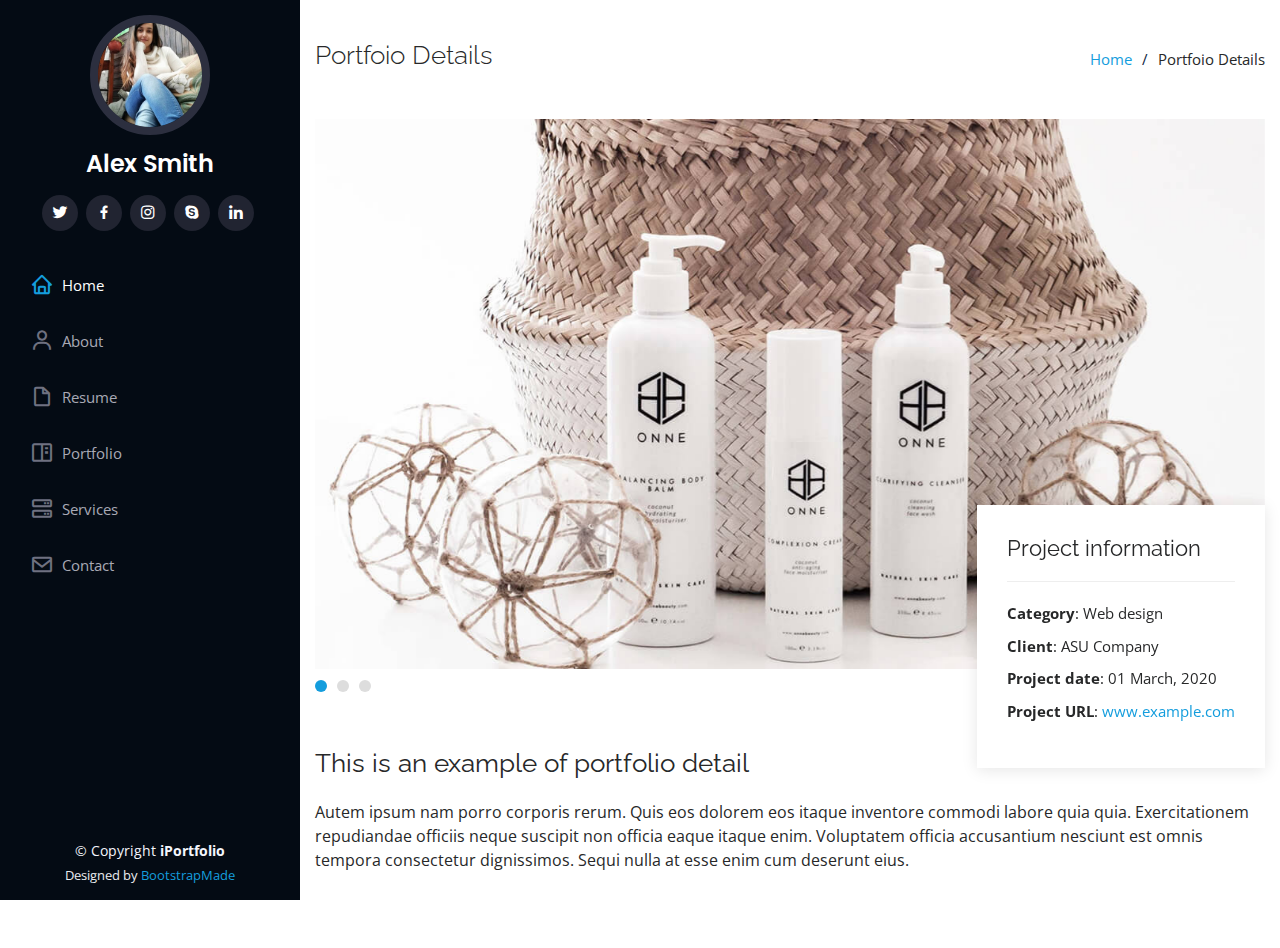
==== portfolio-details.html @ a69d8f28 "Initial commit" ====
<!DOCTYPE html>
<html lang="en">

<head>
  <meta charset="utf-8">
  <meta content="width=device-width, initial-scale=1.0" name="viewport">

  <title>Portfolio Details - iPortfolio Bootstrap Template</title>
  <meta content="" name="descriptison">
  <meta content="" name="keywords">

  <!-- Favicons -->
  <link href="assets/img/favicon.png" rel="icon">
  <link href="assets/img/apple-touch-icon.png" rel="apple-touch-icon">

  <!-- Google Fonts -->
  <link href="https://fonts.googleapis.com/css?family=Open+Sans:300,300i,400,400i,600,600i,700,700i|Raleway:300,300i,400,400i,500,500i,600,600i,700,700i|Poppins:300,300i,400,400i,500,500i,600,600i,700,700i" rel="stylesheet">

  <!-- Vendor CSS Files -->
  <link href="assets/vendor/bootstrap/css/bootstrap.min.css" rel="stylesheet">
  <link href="assets/vendor/icofont/icofont.min.css" rel="stylesheet">
  <link href="assets/vendor/boxicons/css/boxicons.min.css" rel="stylesheet">
  <link href="assets/vendor/venobox/venobox.css" rel="stylesheet">
  <link href="assets/vendor/owl.carousel/assets/owl.carousel.min.css" rel="stylesheet">
  <link href="assets/vendor/aos/aos.css" rel="stylesheet">

  <!-- Template Main CSS File -->
  <link href="assets/css/style.css" rel="stylesheet">

  <!-- =======================================================
  * Template Name: iPortfolio - v1.2.1
  * Template URL: https://bootstrapmade.com/iportfolio-bootstrap-portfolio-websites-template/
  * Author: BootstrapMade.com
  * License: https://bootstrapmade.com/license/
  ======================================================== -->
</head>

<body>

  <!-- ======= Mobile nav toggle button ======= -->
  <button type="button" class="mobile-nav-toggle d-xl-none"><i class="icofont-navigation-menu"></i></button>

  <!-- ======= Header ======= -->
  <header id="header">
    <div class="d-flex flex-column">

      <div class="profile">
        <img src="assets/img/profile-img.jpg" alt="" class="img-fluid rounded-circle">
        <h1 class="text-light"><a href="index.html">Alex Smith</a></h1>
        <div class="social-links mt-3 text-center">
          <a href="#" class="twitter"><i class="bx bxl-twitter"></i></a>
          <a href="#" class="facebook"><i class="bx bxl-facebook"></i></a>
          <a href="#" class="instagram"><i class="bx bxl-instagram"></i></a>
          <a href="#" class="google-plus"><i class="bx bxl-skype"></i></a>
          <a href="#" class="linkedin"><i class="bx bxl-linkedin"></i></a>
        </div>
      </div>

      <nav class="nav-menu">
        <ul>
          <li class="active"><a href="index.html"><i class="bx bx-home"></i> <span>Home</span></a></li>
          <li><a href="#about"><i class="bx bx-user"></i> <span>About</span></a></li>
          <li><a href="#resume"><i class="bx bx-file-blank"></i> <span>Resume</span></a></li>
          <li><a href="#portfolio"><i class="bx bx-book-content"></i> Portfolio</a></li>
          <li><a href="#services"><i class="bx bx-server"></i> Services</a></li>
          <li><a href="#contact"><i class="bx bx-envelope"></i> Contact</a></li>

        </ul>
      </nav><!-- .nav-menu -->
      <button type="button" class="mobile-nav-toggle d-xl-none"><i class="icofont-navigation-menu"></i></button>

    </div>
  </header><!-- End Header -->

  <main id="main">

    <!-- ======= Breadcrumbs ======= -->
    <section id="breadcrumbs" class="breadcrumbs">
      <div class="container">

        <div class="d-flex justify-content-between align-items-center">
          <h2>Portfoio Details</h2>
          <ol>
            <li><a href="index.html">Home</a></li>
            <li>Portfoio Details</li>
          </ol>
        </div>

      </div>
    </section><!-- End Breadcrumbs -->

    <!-- ======= Portfolio Details Section ======= -->
    <section id="portfolio-details" class="portfolio-details">
      <div class="container">

        <div class="portfolio-details-container">

          <div class="owl-carousel portfolio-details-carousel">
            <img src="assets/img/portfolio-details-1.jpg" class="img-fluid" alt="">
            <img src="assets/img/portfolio-details-2.jpg" class="img-fluid" alt="">
            <img src="assets/img/portfolio-details-3.jpg" class="img-fluid" alt="">
          </div>

          <div class="portfolio-info">
            <h3>Project information</h3>
            <ul>
              <li><strong>Category</strong>: Web design</li>
              <li><strong>Client</strong>: ASU Company</li>
              <li><strong>Project date</strong>: 01 March, 2020</li>
              <li><strong>Project URL</strong>: <a href="#">www.example.com</a></li>
            </ul>
          </div>

        </div>

        <div class="portfolio-description">
          <h2>This is an example of portfolio detail</h2>
          <p>
            Autem ipsum nam porro corporis rerum. Quis eos dolorem eos itaque inventore commodi labore quia quia. Exercitationem repudiandae officiis neque suscipit non officia eaque itaque enim. Voluptatem officia accusantium nesciunt est omnis tempora consectetur dignissimos. Sequi nulla at esse enim cum deserunt eius.
          </p>
        </div>

      </div>
    </section><!-- End Portfolio Details Section -->

  </main><!-- End #main -->

  <!-- ======= Footer ======= -->
  <footer id="footer">
    <div class="container">
      <div class="copyright">
        &copy; Copyright <strong><span>iPortfolio</span></strong>
      </div>
      <div class="credits">
        <!-- All the links in the footer should remain intact. -->
        <!-- You can delete the links only if you purchased the pro version. -->
        <!-- Licensing information: https://bootstrapmade.com/license/ -->
        <!-- Purchase the pro version with working PHP/AJAX contact form: https://bootstrapmade.com/iportfolio-bootstrap-portfolio-websites-template/ -->
        Designed by <a href="https://bootstrapmade.com/">BootstrapMade</a>
      </div>
    </div>
  </footer><!-- End  Footer -->

  <a href="#" class="back-to-top"><i class="icofont-simple-up"></i></a>

  <!-- Vendor JS Files -->
  <script src="assets/vendor/jquery/jquery.min.js"></script>
  <script src="assets/vendor/bootstrap/js/bootstrap.bundle.min.js"></script>
  <script src="assets/vendor/jquery.easing/jquery.easing.min.js"></script>
  <script src="assets/vendor/php-email-form/validate.js"></script>
  <script src="assets/vendor/waypoints/jquery.waypoints.min.js"></script>
  <script src="assets/vendor/counterup/counterup.min.js"></script>
  <script src="assets/vendor/isotope-layout/isotope.pkgd.min.js"></script>
  <script src="assets/vendor/venobox/venobox.min.js"></script>
  <script src="assets/vendor/owl.carousel/owl.carousel.min.js"></script>
  <script src="assets/vendor/typed.js/typed.min.js"></script>
  <script src="assets/vendor/aos/aos.js"></script>

  <!-- Template Main JS File -->
  <script src="assets/js/main.js"></script>

</body>

</html>
---- assets/vendor/venobox/venobox.css ----
/* ------ venobox.css --------*/
.vbox-overlay *, .vbox-overlay *:before, .vbox-overlay *:after{
    -webkit-backface-visibility: hidden;
    -webkit-box-sizing:border-box;
    -moz-box-sizing:border-box;
    box-sizing:border-box;
}
.vbox-overlay * { 
    -webkit-backface-visibility: visible;
    backface-visibility: visible;
}
.vbox-overlay{
    display: -webkit-flex;
    display: flex;
    -webkit-flex-direction: column;
    flex-direction: column;
    -webkit-justify-content: center;
    justify-content: center;
    -webkit-align-items: center;
    align-items: center;
    position: fixed;
    left: 0;
    top: 0;
    bottom: 0;
    right: 0;
    z-index: 1040;
    -webkit-transform:translateZ(1000px);
    transform: translateZ(1000px);
    transform-style: preserve-3d;
}

/* ----- navigation ----- */
.vbox-title{
    width: 100%;
    height: 40px;
    float: left;
    text-align: center;
    line-height: 28px;
    font-size: 12px;
    padding: 6px 40px;
    overflow: hidden;
    position: fixed;
    display: none;
    left: 0;
    z-index: 1050;
}
.vbox-close{
    cursor: pointer;
    position: fixed;
    top: -1px;
    right: 0;
    width: 50px;
    height: 40px;
    padding: 6px;
    display: block;
    background-position:10px center;
    overflow: hidden;
    font-size: 24px;
    line-height: 1;
    text-align: center;
    z-index: 1050;
}
.vbox-num{
    cursor: pointer;
    position: fixed;
    left: 0;
    height: 40px;
    display: block;
    overflow: hidden;
    line-height: 28px;
    font-size: 12px;
    padding: 6px 10px;
    display: none;
    z-index: 1050;
}
/* ----- navigation ARROWS ----- */
.vbox-next, .vbox-prev{
    position: fixed;
    top: 50%;
    margin-top: -15px;
    overflow: hidden;
    cursor: pointer;
    display: block;
    width: 45px;
    height: 45px;
    z-index: 1050;
}
.vbox-next span, .vbox-prev span{
    position: relative;
    width: 20px;
    height: 20px;
    border: 2px solid transparent;
    border-top-color: #B6B6B6;
    border-right-color: #B6B6B6;
    text-indent: -100px;
    position: absolute;
    top: 8px;
    display: block;
}
.vbox-prev{
    left: 15px;
}
.vbox-next{
    right: 15px;
}
.vbox-prev span{
    left: 10px;
    -ms-transform: rotate(-135deg);
    -webkit-transform: rotate(-135deg);
    transform: rotate(-135deg);
}
.vbox-next span{
    -ms-transform: rotate(45deg);
    -webkit-transform: rotate(45deg);
    transform: rotate(45deg);
    right: 10px;
}
/* ------- inline window ------ */
.vbox-inline{
    width: 420px;
    height: 315px;
    height: 70vh;
    padding: 10px;
    background: #fff;
    margin: 0 auto;
    overflow: auto;
    text-align: left;
}
/* ------- Video & iFrames window ------ */
.venoframe{
    max-width: 100%;
    width: 100%;
    border: none;
    width: 100%;
    height: 260px;
    height: 70vh;
}
.venoframe.vbvid{
    height: 260px;
}
@media (min-width: 768px) {
    .venoframe, .vbox-inline{
        width: 90%;
        height: 360px;
        height: 70vh;
    }
    .venoframe.vbvid{
        width: 640px;
        height: 360px;
    }
}
@media (min-width: 992px) {
    .venoframe, .vbox-inline{
        max-width: 1200px;
        width: 80%;
        height: 540px;
        height: 70vh;
    }
    .venoframe.vbvid{
        width: 960px;
        height: 540px;
    }
}
/* 
Please do NOT edit this part! 
or at least read this note: http://i.imgur.com/7C0ws9e.gif
*/
.vbox-open{
    overflow: hidden;
}
.vbox-container{
    position: absolute;
    left: 0;
    right: 0;
    top: 0;
    bottom: 0;
    overflow-x: hidden;
    overflow-y: scroll;
    overflow-scrolling: touch;
    -webkit-overflow-scrolling: touch;
    z-index: 20;
    max-height: 100%;

}

.vbox-content{
    text-align: center;
    float: left;
    width: 100%;
    position: relative;
    overflow: hidden;
    padding: 20px 4%;
}
.vbox-container img{
    max-width: 100%;
    height: auto;
}
.vbox-figlio{
    box-shadow: 0 0 12px rgba(0,0,0,0.19), 0 6px 6px rgba(0,0,0,0.23);
    max-width: 100%;
    text-align: initial;
}
img.vbox-figlio{
    -webkit-user-select: none;
-khtml-user-select: none;
-moz-user-select: none;
-o-user-select: none;
user-select: none;
}
.vbox-content.swipe-left{
    margin-left: -200px !important;
}
.vbox-content.swipe-right{
    margin-left: 200px !important;
}
.vbox-animated{
    webkit-transition: margin 300ms ease-out;
    transition: margin 300ms ease-out;
}

/* ---------- preloader ----------
 * SPINKIT 
 * http://tobiasahlin.com/spinkit/
-------------------------------- */
.sk-double-bounce,.sk-rotating-plane{width:40px;height:40px;margin:40px auto}.sk-rotating-plane{background-color:#333;-webkit-animation:sk-rotatePlane 1.2s infinite ease-in-out;animation:sk-rotatePlane 1.2s infinite ease-in-out}@-webkit-keyframes sk-rotatePlane{0%{-webkit-transform:perspective(120px) rotateX(0) rotateY(0);transform:perspective(120px) rotateX(0) rotateY(0)}50%{-webkit-transform:perspective(120px) rotateX(-180.1deg) rotateY(0);transform:perspective(120px) rotateX(-180.1deg) rotateY(0)}100%{-webkit-transform:perspective(120px) rotateX(-180deg) rotateY(-179.9deg);transform:perspective(120px) rotateX(-180deg) rotateY(-179.9deg)}}@keyframes sk-rotatePlane{0%{-webkit-transform:perspective(120px) rotateX(0) rotateY(0);transform:perspective(120px) rotateX(0) rotateY(0)}50%{-webkit-transform:perspective(120px) rotateX(-180.1deg) rotateY(0);transform:perspective(120px) rotateX(-180.1deg) rotateY(0)}100%{-webkit-transform:perspective(120px) rotateX(-180deg) rotateY(-179.9deg);transform:perspective(120px) rotateX(-180deg) rotateY(-179.9deg)}}.sk-double-bounce{position:relative}.sk-double-bounce .sk-child{width:100%;height:100%;border-radius:50%;background-color:#333;opacity:.6;position:absolute;top:0;left:0;-webkit-animation:sk-doubleBounce 2s infinite ease-in-out;animation:sk-doubleBounce 2s infinite ease-in-out}.sk-chasing-dots .sk-child,.sk-spinner-pulse,.sk-three-bounce .sk-child{background-color:#333;border-radius:100%}.sk-double-bounce .sk-double-bounce2{-webkit-animation-delay:-1s;animation-delay:-1s}@-webkit-keyframes sk-doubleBounce{0%,100%{-webkit-transform:scale(0);transform:scale(0)}50%{-webkit-transform:scale(1);transform:scale(1)}}@keyframes sk-doubleBounce{0%,100%{-webkit-transform:scale(0);transform:scale(0)}50%{-webkit-transform:scale(1);transform:scale(1)}}.sk-wave{margin:40px auto;width:50px;height:40px;text-align:center;font-size:10px}.sk-wave .sk-rect{background-color:#333;height:100%;width:6px;display:inline-block;-webkit-animation:sk-waveStretchDelay 1.2s infinite ease-in-out;animation:sk-waveStretchDelay 1.2s infinite ease-in-out}.sk-wave .sk-rect1{-webkit-animation-delay:-1.2s;animation-delay:-1.2s}.sk-wave .sk-rect2{-webkit-animation-delay:-1.1s;animation-delay:-1.1s}.sk-wave .sk-rect3{-webkit-animation-delay:-1s;animation-delay:-1s}.sk-wave .sk-rect4{-webkit-animation-delay:-.9s;animation-delay:-.9s}.sk-wave .sk-rect5{-webkit-animation-delay:-.8s;animation-delay:-.8s}@-webkit-keyframes sk-waveStretchDelay{0%,100%,40%{-webkit-transform:scaleY(.4);transform:scaleY(.4)}20%{-webkit-transform:scaleY(1);transform:scaleY(1)}}@keyframes sk-waveStretchDelay{0%,100%,40%{-webkit-transform:scaleY(.4);transform:scaleY(.4)}20%{-webkit-transform:scaleY(1);transform:scaleY(1)}}.sk-wandering-cubes{margin:40px auto;width:40px;height:40px;position:relative}.sk-wandering-cubes .sk-cube{background-color:#333;width:10px;height:10px;position:absolute;top:0;left:0;-webkit-animation:sk-wanderingCube 1.8s ease-in-out -1.8s infinite both;animation:sk-wanderingCube 1.8s ease-in-out -1.8s infinite both}.sk-chasing-dots,.sk-spinner-pulse{width:40px;height:40px;margin:40px auto}.sk-wandering-cubes .sk-cube2{-webkit-animation-delay:-.9s;animation-delay:-.9s}@-webkit-keyframes sk-wanderingCube{0%{-webkit-transform:rotate(0);transform:rotate(0)}25%{-webkit-transform:translateX(30px) rotate(-90deg) scale(.5);transform:translateX(30px) rotate(-90deg) scale(.5)}50%{-webkit-transform:translateX(30px) translateY(30px) rotate(-179deg);transform:translateX(30px) translateY(30px) rotate(-179deg)}50.1%{-webkit-transform:translateX(30px) translateY(30px) rotate(-180deg);transform:translateX(30px) translateY(30px) rotate(-180deg)}75%{-webkit-transform:translateX(0) translateY(30px) rotate(-270deg) scale(.5);transform:translateX(0) translateY(30px) rotate(-270deg) scale(.5)}100%{-webkit-transform:rotate(-360deg);transform:rotate(-360deg)}}@keyframes sk-wanderingCube{0%{-webkit-transform:rotate(0);transform:rotate(0)}25%{-webkit-transform:translateX(30px) rotate(-90deg) scale(.5);transform:translateX(30px) rotate(-90deg) scale(.5)}50%{-webkit-transform:translateX(30px) translateY(30px) rotate(-179deg);transform:translateX(30px) translateY(30px) rotate(-179deg)}50.1%{-webkit-transform:translateX(30px) translateY(30px) rotate(-180deg);transform:translateX(30px) translateY(30px) rotate(-180deg)}75%{-webkit-transform:translateX(0) translateY(30px) rotate(-270deg) scale(.5);transform:translateX(0) translateY(30px) rotate(-270deg) scale(.5)}100%{-webkit-transform:rotate(-360deg);transform:rotate(-360deg)}}.sk-spinner-pulse{-webkit-animation:sk-pulseScaleOut 1s infinite ease-in-out;animation:sk-pulseScaleOut 1s infinite ease-in-out}@-webkit-keyframes sk-pulseScaleOut{0%{-webkit-transform:scale(0);transform:scale(0)}100%{-webkit-transform:scale(1);transform:scale(1);opacity:0}}@keyframes sk-pulseScaleOut{0%{-webkit-transform:scale(0);transform:scale(0)}100%{-webkit-transform:scale(1);transform:scale(1);opacity:0}}.sk-chasing-dots{position:relative;text-align:center;-webkit-animation:sk-chasingDotsRotate 2s infinite linear;animation:sk-chasingDotsRotate 2s infinite linear}.sk-chasing-dots .sk-child{width:60%;height:60%;display:inline-block;position:absolute;top:0;-webkit-animation:sk-chasingDotsBounce 2s infinite ease-in-out;animation:sk-chasingDotsBounce 2s infinite ease-in-out}.sk-chasing-dots .sk-dot2{top:auto;bottom:0;-webkit-animation-delay:-1s;animation-delay:-1s}@-webkit-keyframes sk-chasingDotsRotate{100%{-webkit-transform:rotate(360deg);transform:rotate(360deg)}}@keyframes sk-chasingDotsRotate{100%{-webkit-transform:rotate(360deg);transform:rotate(360deg)}}@-webkit-keyframes sk-chasingDotsBounce{0%,100%{-webkit-transform:scale(0);transform:scale(0)}50%{-webkit-transform:scale(1);transform:scale(1)}}@keyframes sk-chasingDotsBounce{0%,100%{-webkit-transform:scale(0);transform:scale(0)}50%{-webkit-transform:scale(1);transform:scale(1)}}.sk-three-bounce{margin:40px auto;width:80px;text-align:center}.sk-three-bounce .sk-child{width:20px;height:20px;display:inline-block;-webkit-animation:sk-three-bounce 1.4s ease-in-out 0s infinite both;animation:sk-three-bounce 1.4s ease-in-out 0s infinite both}.sk-circle .sk-child:before,.sk-fading-circle .sk-circle:before{display:block;border-radius:100%;content:'';background-color:#333}.sk-three-bounce .sk-bounce1{-webkit-animation-delay:-.32s;animation-delay:-.32s}.sk-three-bounce .sk-bounce2{-webkit-animation-delay:-.16s;animation-delay:-.16s}@-webkit-keyframes sk-three-bounce{0%,100%,80%{-webkit-transform:scale(0);transform:scale(0)}40%{-webkit-transform:scale(1);transform:scale(1)}}@keyframes sk-three-bounce{0%,100%,80%{-webkit-transform:scale(0);transform:scale(0)}40%{-webkit-transform:scale(1);transform:scale(1)}}.sk-circle{margin:40px auto;width:40px;height:40px;position:relative}.sk-circle .sk-child{width:100%;height:100%;position:absolute;left:0;top:0}.sk-circle .sk-child:before{margin:0 auto;width:15%;height:15%;-webkit-animation:sk-circleBounceDelay 1.2s infinite ease-in-out both;animation:sk-circleBounceDelay 1.2s infinite ease-in-out both}.sk-circle .sk-circle2{-webkit-transform:rotate(30deg);-ms-transform:rotate(30deg);transform:rotate(30deg)}.sk-circle .sk-circle3{-webkit-transform:rotate(60deg);-ms-transform:rotate(60deg);transform:rotate(60deg)}.sk-circle .sk-circle4{-webkit-transform:rotate(90deg);-ms-transform:rotate(90deg);transform:rotate(90deg)}.sk-circle .sk-circle5{-webkit-transform:rotate(120deg);-ms-transform:rotate(120deg);transform:rotate(120deg)}.sk-circle .sk-circle6{-webkit-transform:rotate(150deg);-ms-transform:rotate(150deg);transform:rotate(150deg)}.sk-circle .sk-circle7{-webkit-transform:rotate(180deg);-ms-transform:rotate(180deg);transform:rotate(180deg)}.sk-circle .sk-circle8{-webkit-transform:rotate(210deg);-ms-transform:rotate(210deg);transform:rotate(210deg)}.sk-circle .sk-circle9{-webkit-transform:rotate(240deg);-ms-transform:rotate(240deg);transform:rotate(240deg)}.sk-circle .sk-circle10{-webkit-transform:rotate(270deg);-ms-transform:rotate(270deg);transform:rotate(270deg)}.sk-circle .sk-circle11{-webkit-transform:rotate(300deg);-ms-transform:rotate(300deg);transform:rotate(300deg)}.sk-circle .sk-circle12{-webkit-transform:rotate(330deg);-ms-transform:rotate(330deg);transform:rotate(330deg)}.sk-circle .sk-circle2:before{-webkit-animation-delay:-1.1s;animation-delay:-1.1s}.sk-circle .sk-circle3:before{-webkit-animation-delay:-1s;animation-delay:-1s}.sk-circle .sk-circle4:before{-webkit-animation-delay:-.9s;animation-delay:-.9s}.sk-circle .sk-circle5:before{-webkit-animation-delay:-.8s;animation-delay:-.8s}.sk-circle .sk-circle6:before{-webkit-animation-delay:-.7s;animation-delay:-.7s}.sk-circle .sk-circle7:before{-webkit-animation-delay:-.6s;animation-delay:-.6s}.sk-circle .sk-circle8:before{-webkit-animation-delay:-.5s;animation-delay:-.5s}.sk-circle .sk-circle9:before{-webkit-animation-delay:-.4s;animation-delay:-.4s}.sk-circle .sk-circle10:before{-webkit-animation-delay:-.3s;animation-delay:-.3s}.sk-circle .sk-circle11:before{-webkit-animation-delay:-.2s;animation-delay:-.2s}.sk-circle .sk-circle12:before{-webkit-animation-delay:-.1s;animation-delay:-.1s}@-webkit-keyframes sk-circleBounceDelay{0%,100%,80%{-webkit-transform:scale(0);transform:scale(0)}40%{-webkit-transform:scale(1);transform:scale(1)}}@keyframes sk-circleBounceDelay{0%,100%,80%{-webkit-transform:scale(0);transform:scale(0)}40%{-webkit-transform:scale(1);transform:scale(1)}}.sk-cube-grid{width:40px;height:40px;margin:40px auto}.sk-cube-grid .sk-cube{width:33.33%;height:33.33%;background-color:#333;float:left;-webkit-animation:sk-cubeGridScaleDelay 1.3s infinite ease-in-out;animation:sk-cubeGridScaleDelay 1.3s infinite ease-in-out}.sk-cube-grid .sk-cube1{-webkit-animation-delay:.2s;animation-delay:.2s}.sk-cube-grid .sk-cube2{-webkit-animation-delay:.3s;animation-delay:.3s}.sk-cube-grid .sk-cube3{-webkit-animation-delay:.4s;animation-delay:.4s}.sk-cube-grid .sk-cube4{-webkit-animation-delay:.1s;animation-delay:.1s}.sk-cube-grid .sk-cube5{-webkit-animation-delay:.2s;animation-delay:.2s}.sk-cube-grid .sk-cube6{-webkit-animation-delay:.3s;animation-delay:.3s}.sk-cube-grid .sk-cube7{-webkit-animation-delay:0ms;animation-delay:0ms}.sk-cube-grid .sk-cube8{-webkit-animation-delay:.1s;animation-delay:.1s}.sk-cube-grid .sk-cube9{-webkit-animation-delay:.2s;animation-delay:.2s}@-webkit-keyframes sk-cubeGridScaleDelay{0%,100%,70%{-webkit-transform:scale3D(1,1,1);transform:scale3D(1,1,1)}35%{-webkit-transform:scale3D(0,0,1);transform:scale3D(0,0,1)}}@keyframes sk-cubeGridScaleDelay{0%,100%,70%{-webkit-transform:scale3D(1,1,1);transform:scale3D(1,1,1)}35%{-webkit-transform:scale3D(0,0,1);transform:scale3D(0,0,1)}}.sk-fading-circle{margin:40px auto;width:40px;height:40px;position:relative}.sk-fading-circle .sk-circle{width:100%;height:100%;position:absolute;left:0;top:0}.sk-fading-circle .sk-circle:before{margin:0 auto;width:15%;height:15%;-webkit-animation:sk-circleFadeDelay 1.2s infinite ease-in-out both;animation:sk-circleFadeDelay 1.2s infinite ease-in-out both}.sk-fading-circle .sk-circle2{-webkit-transform:rotate(30deg);-ms-transform:rotate(30deg);transform:rotate(30deg)}.sk-fading-circle .sk-circle3{-webkit-transform:rotate(60deg);-ms-transform:rotate(60deg);transform:rotate(60deg)}.sk-fading-circle .sk-circle4{-webkit-transform:rotate(90deg);-ms-transform:rotate(90deg);transform:rotate(90deg)}.sk-fading-circle .sk-circle5{-webkit-transform:rotate(120deg);-ms-transform:rotate(120deg);transform:rotate(120deg)}.sk-fading-circle .sk-circle6{-webkit-transform:rotate(150deg);-ms-transform:rotate(150deg);transform:rotate(150deg)}.sk-fading-circle .sk-circle7{-webkit-transform:rotate(180deg);-ms-transform:rotate(180deg);transform:rotate(180deg)}.sk-fading-circle .sk-circle8{-webkit-transform:rotate(210deg);-ms-transform:rotate(210deg);transform:rotate(210deg)}.sk-fading-circle .sk-circle9{-webkit-transform:rotate(240deg);-ms-transform:rotate(240deg);transform:rotate(240deg)}.sk-fading-circle .sk-circle10{-webkit-transform:rotate(270deg);-ms-transform:rotate(270deg);transform:rotate(270deg)}.sk-fading-circle .sk-circle11{-webkit-transform:rotate(300deg);-ms-transform:rotate(300deg);transform:rotate(300deg)}.sk-fading-circle .sk-circle12{-webkit-transform:rotate(330deg);-ms-transform:rotate(330deg);transform:rotate(330deg)}.sk-fading-circle .sk-circle2:before{-webkit-animation-delay:-1.1s;animation-delay:-1.1s}.sk-fading-circle .sk-circle3:before{-webkit-animation-delay:-1s;animation-delay:-1s}.sk-fading-circle .sk-circle4:before{-webkit-animation-delay:-.9s;animation-delay:-.9s}.sk-fading-circle .sk-circle5:before{-webkit-animation-delay:-.8s;animation-delay:-.8s}.sk-fading-circle .sk-circle6:before{-webkit-animation-delay:-.7s;animation-delay:-.7s}.sk-fading-circle .sk-circle7:before{-webkit-animation-delay:-.6s;animation-delay:-.6s}.sk-fading-circle .sk-circle8:before{-webkit-animation-delay:-.5s;animation-delay:-.5s}.sk-fading-circle .sk-circle9:before{-webkit-animation-delay:-.4s;animation-delay:-.4s}.sk-fading-circle .sk-circle10:before{-webkit-animation-delay:-.3s;animation-delay:-.3s}.sk-fading-circle .sk-circle11:before{-webkit-animation-delay:-.2s;animation-delay:-.2s}.sk-fading-circle .sk-circle12:before{-webkit-animation-delay:-.1s;animation-delay:-.1s}@-webkit-keyframes sk-circleFadeDelay{0%,100%,39%{opacity:0}40%{opacity:1}}@keyframes sk-circleFadeDelay{0%,100%,39%{opacity:0}40%{opacity:1}}.sk-folding-cube{margin:40px auto;width:40px;height:40px;position:relative;-webkit-transform:rotateZ(45deg);transform:rotateZ(45deg)}.sk-folding-cube .sk-cube{float:left;width:50%;height:50%;position:relative;-webkit-transform:scale(1.1);-ms-transform:scale(1.1);transform:scale(1.1)}.sk-folding-cube .sk-cube:before{content:'';position:absolute;top:0;left:0;width:100%;height:100%;background-color:#333;-webkit-animation:sk-foldCubeAngle 2.4s infinite linear both;animation:sk-foldCubeAngle 2.4s infinite linear both;-webkit-transform-origin:100% 100%;-ms-transform-origin:100% 100%;transform-origin:100% 100%}.sk-folding-cube .sk-cube2{-webkit-transform:scale(1.1) rotateZ(90deg);transform:scale(1.1) rotateZ(90deg)}.sk-folding-cube .sk-cube3{-webkit-transform:scale(1.1) rotateZ(180deg);transform:scale(1.1) rotateZ(180deg)}.sk-folding-cube .sk-cube4{-webkit-transform:scale(1.1) rotateZ(270deg);transform:scale(1.1) rotateZ(270deg)}.sk-folding-cube .sk-cube2:before{-webkit-animation-delay:.3s;animation-delay:.3s}.sk-folding-cube .sk-cube3:before{-webkit-animation-delay:.6s;animation-delay:.6s}.sk-folding-cube .sk-cube4:before{-webkit-animation-delay:.9s;animation-delay:.9s}@-webkit-keyframes sk-foldCubeAngle{0%,10%{-webkit-transform:perspective(140px) rotateX(-180deg);transform:perspective(140px) rotateX(-180deg);opacity:0}25%,75%{-webkit-transform:perspective(140px) rotateX(0);transform:perspective(140px) rotateX(0);opacity:1}100%,90%{-webkit-transform:perspective(140px) rotateY(180deg);transform:perspective(140px) rotateY(180deg);opacity:0}}@keyframes sk-foldCubeAngle{0%,10%{-webkit-transform:perspective(140px) rotateX(-180deg);transform:perspective(140px) rotateX(-180deg);opacity:0}25%,75%{-webkit-transform:perspective(140px) rotateX(0);transform:perspective(140px) rotateX(0);opacity:1}100%,90%{-webkit-transform:perspective(140px) rotateY(180deg);transform:perspective(140px) rotateY(180deg);opacity:0}}
---- assets/css/style.css ----
/**
* Template Name: iPortfolio - v1.2.1
* Template URL: https://bootstrapmade.com/iportfolio-bootstrap-portfolio-websites-template/
* Author: BootstrapMade.com
* License: https://bootstrapmade.com/license/
*/

/*--------------------------------------------------------------
# General
--------------------------------------------------------------*/
body {
  font-family: "Open Sans", sans-serif;
  color: #272829;
}

a {
  color: #149ddd;
}

a:hover {
  color: #37b3ed;
  text-decoration: none;
}

h1, h2, h3, h4, h5, h6 {
  font-family: "Raleway", sans-serif;
}

/*--------------------------------------------------------------
# Back to top button
--------------------------------------------------------------*/
.back-to-top {
  position: fixed;
  display: none;
  width: 40px;
  height: 40px;
  border-radius: 50px;
  right: 15px;
  bottom: 15px;
  background: #149ddd;
  color: #fff;
  transition: display 0.5s ease-in-out;
  z-index: 99999;
}

.back-to-top i {
  font-size: 24px;
  position: absolute;
  top: 7px;
  left: 8px;
}

.back-to-top:hover {
  color: #fff;
  background: #2eafec;
  transition: background 0.2s ease-in-out;
}

/*--------------------------------------------------------------
# Header
--------------------------------------------------------------*/
#header {
  position: fixed;
  top: 0;
  left: 0;
  bottom: 0;
  width: 300px;
  transition: all ease-in-out 0.5s;
  z-index: 9997;
  transition: all 0.5s;
  padding: 0 15px;
  background: #040b14;
  overflow-y: auto;
}

#header .profile img {
  margin: 15px auto;
  display: block;
  width: 120px;
  border: 8px solid #2c2f3f;
}

#header .profile h1 {
  font-size: 24px;
  margin: 0;
  padding: 0;
  font-weight: 600;
  -moz-text-align-last: center;
  text-align-last: center;
  font-family: "Poppins", sans-serif;
}

#header .profile h1 a, #header .profile h1 a:hover {
  color: #fff;
  text-decoration: none;
}

#header .profile .social-links a {
  font-size: 18px;
  display: inline-block;
  background: #212431;
  color: #fff;
  line-height: 1;
  padding: 8px 0;
  margin-right: 4px;
  border-radius: 50%;
  text-align: center;
  width: 36px;
  height: 36px;
  transition: 0.3s;
}

#header .profile .social-links a:hover {
  background: #149ddd;
  color: #fff;
  text-decoration: none;
}

#main {
  margin-left: 300px;
}

@media (max-width: 1199px) {
  #header {
    left: -300px;
  }
  #main {
    margin-left: 0;
  }
}

/*--------------------------------------------------------------
# Navigation Menu
--------------------------------------------------------------*/
/* Desktop Navigation */
.nav-menu {
  padding-top: 30px;
}

.nav-menu * {
  margin: 0;
  padding: 0;
  list-style: none;
}

.nav-menu > ul > li {
  position: relative;
  white-space: nowrap;
}

.nav-menu a {
  display: flex;
  align-items: center;
  color: #a8a9b4;
  padding: 12px 15px;
  margin-bottom: 8px;
  transition: 0.3s;
  font-size: 15px;
}

.nav-menu a i {
  font-size: 24px;
  padding-right: 8px;
  color: #6f7180;
}

.nav-menu a:hover, .nav-menu .active > a, .nav-menu li:hover > a {
  text-decoration: none;
  color: #fff;
}

.nav-menu a:hover i, .nav-menu .active > a i, .nav-menu li:hover > a i {
  color: #149ddd;
}

/* Mobile Navigation */
.mobile-nav-toggle {
  position: fixed;
  right: 15px;
  top: 15px;
  z-index: 9998;
  border: 0;
  background: none;
  font-size: 24px;
  transition: all 0.4s;
  outline: none !important;
  line-height: 1;
  cursor: pointer;
  text-align: right;
}

.mobile-nav-toggle i {
  color: #149ddd;
}

.mobile-nav-active {
  overflow: hidden;
}

.mobile-nav-active #header {
  left: 0;
}

.mobile-nav-active .mobile-nav-toggle i {
  color: #fff;
}

/*--------------------------------------------------------------
# Hero Section
--------------------------------------------------------------*/
#hero {
  width: 100%;
  height: 100vh;
  background: url("../img/hero-bg.jpg") top center;
  background-size: cover;
}

#hero:before {
  content: "";
  background: rgba(5, 13, 24, 0.3);
  position: absolute;
  bottom: 0;
  top: 0;
  left: 0;
  right: 0;
  z-index: 1;
}

#hero .hero-container {
  position: relative;
  z-index: 2;
  min-width: 300px;
}

#hero h1 {
  margin: 0 0 10px 0;
  font-size: 64px;
  font-weight: 700;
  line-height: 56px;
  color: #fff;
}

#hero p {
  color: #fff;
  margin-bottom: 50px;
  font-size: 26px;
  font-family: "Poppins", sans-serif;
}

#hero p span {
  color: #fff;
  padding-bottom: 4px;
  letter-spacing: 1px;
  border-bottom: 3px solid #149ddd;
}

@media (min-width: 1024px) {
  #hero {
    background-attachment: fixed;
  }
}

@media (max-width: 768px) {
  #hero h1 {
    font-size: 28px;
    line-height: 36px;
  }
  #hero h2 {
    font-size: 18px;
    line-height: 24px;
    margin-bottom: 30px;
  }
}

/*--------------------------------------------------------------
# Sections General
--------------------------------------------------------------*/
section {
  padding: 60px 0;
  overflow: hidden;
}

.section-bg {
  background: #f5f8fd;
}

.section-title {
  padding-bottom: 30px;
}

.section-title h2 {
  font-size: 32px;
  font-weight: bold;
  margin-bottom: 20px;
  padding-bottom: 20px;
  position: relative;
  color: #173b6c;
}

.section-title h2::after {
  content: '';
  position: absolute;
  display: block;
  width: 50px;
  height: 3px;
  background: #149ddd;
  bottom: 0;
  left: 0;
}

.section-title p {
  margin-bottom: 0;
}

/*--------------------------------------------------------------
# About
--------------------------------------------------------------*/
.about .content h3 {
  font-weight: 700;
  font-size: 26px;
  color: #173b6c;
}

.about .content ul {
  list-style: none;
  padding: 0;
}

.about .content ul li {
  padding-bottom: 10px;
}

.about .content ul i {
  font-size: 20px;
  padding-right: 2px;
  color: #149ddd;
}

.about .content p:last-child {
  margin-bottom: 0;
}

/*--------------------------------------------------------------
# Facts
--------------------------------------------------------------*/
.facts {
  padding-bottom: 30px;
}

.facts .count-box {
  padding: 30px;
  width: 100%;
}

.facts .count-box i {
  display: block;
  font-size: 44px;
  color: #149ddd;
  float: left;
}

.facts .count-box span {
  font-size: 48px;
  line-height: 40px;
  display: block;
  font-weight: 700;
  color: #050d18;
  margin-left: 60px;
}

.facts .count-box p {
  padding: 15px 0 0 0;
  margin: 0 0 0 60px;
  font-family: "Raleway", sans-serif;
  font-size: 14px;
  color: #122f57;
}

.facts .count-box a {
  font-weight: 600;
  display: block;
  margin-top: 20px;
  color: #122f57;
  font-size: 15px;
  font-family: "Poppins", sans-serif;
  transition: ease-in-out 0.3s;
}

.facts .count-box a:hover {
  color: #1f5297;
}

/*--------------------------------------------------------------
# Akills
--------------------------------------------------------------*/
.skills .progress {
  height: 50px;
  display: block;
  background: none;
}

.skills .progress .skill {
  padding: 0;
  margin: 0 0 6px 0;
  text-transform: uppercase;
  display: block;
  font-weight: 600;
  font-family: "Poppins", sans-serif;
  color: #050d18;
}

.skills .progress .skill .val {
  float: right;
  font-style: normal;
}

.skills .progress-bar-wrap {
  background: #dce8f8;
}

.skills .progress-bar {
  width: 1px;
  height: 10px;
  transition: .9s;
  background-color: #149ddd;
}

/*--------------------------------------------------------------
# Resume
--------------------------------------------------------------*/
.resume .resume-title {
  font-size: 26px;
  font-weight: 700;
  margin-top: 20px;
  margin-bottom: 20px;
  color: #050d18;
}

.resume .resume-item {
  padding: 0 0 20px 20px;
  margin-top: -2px;
  border-left: 2px solid #1f5297;
  position: relative;
}

.resume .resume-item h4 {
  line-height: 18px;
  font-size: 18px;
  font-weight: 600;
  text-transform: uppercase;
  font-family: "Poppins", sans-serif;
  color: #050d18;
  margin-bottom: 10px;
}

.resume .resume-item h5 {
  font-size: 16px;
  background: #e4edf9;
  padding: 5px 15px;
  display: inline-block;
  font-weight: 600;
  margin-bottom: 10px;
}

.resume .resume-item ul {
  padding-left: 20px;
}

.resume .resume-item ul li {
  padding-bottom: 10px;
}

.resume .resume-item:last-child {
  padding-bottom: 0;
}

.resume .resume-item::before {
  content: "";
  position: absolute;
  width: 16px;
  height: 16px;
  border-radius: 50px;
  left: -9px;
  top: 0;
  background: #fff;
  border: 2px solid #1f5297;
}

/*--------------------------------------------------------------
# Portfolio
--------------------------------------------------------------*/
.portfolio .portfolio-item {
  margin-bottom: 30px;
}

.portfolio #portfolio-flters {
  padding: 0;
  margin: 0 auto 35px auto;
  list-style: none;
  text-align: center;
  background: #fff;
  border-radius: 50px;
  padding: 2px 15px;
}

.portfolio #portfolio-flters li {
  cursor: pointer;
  display: inline-block;
  padding: 10px 15px 8px 15px;
  font-size: 14px;
  font-weight: 600;
  line-height: 1;
  text-transform: uppercase;
  color: #272829;
  margin-bottom: 5px;
  transition: all 0.3s ease-in-out;
}

.portfolio #portfolio-flters li:hover, .portfolio #portfolio-flters li.filter-active {
  color: #149ddd;
}

.portfolio #portfolio-flters li:last-child {
  margin-right: 0;
}

.portfolio .portfolio-wrap {
  transition: 0.3s;
  position: relative;
  overflow: hidden;
  z-index: 1;
}

.portfolio .portfolio-wrap::before {
  content: "";
  background: rgba(255, 255, 255, 0.5);
  position: absolute;
  left: 0;
  right: 0;
  top: 0;
  bottom: 0;
  transition: all ease-in-out 0.3s;
  z-index: 2;
  opacity: 0;
}

.portfolio .portfolio-wrap .portfolio-links {
  opacity: 1;
  left: 0;
  right: 0;
  bottom: -60px;
  z-index: 3;
  position: absolute;
  transition: all ease-in-out 0.3s;
  display: flex;
  justify-content: center;
}

.portfolio .portfolio-wrap .portfolio-links a {
  color: #fff;
  font-size: 28px;
  text-align: center;
  background: rgba(20, 157, 221, 0.75);
  transition: 0.3s;
  width: 50%;
}

.portfolio .portfolio-wrap .portfolio-links a:hover {
  background: rgba(20, 157, 221, 0.95);
}

.portfolio .portfolio-wrap .portfolio-links a + a {
  border-left: 1px solid #37b3ed;
}

.portfolio .portfolio-wrap:hover::before {
  top: 0;
  left: 0;
  right: 0;
  bottom: 0;
  opacity: 1;
}

.portfolio .portfolio-wrap:hover .portfolio-links {
  opacity: 1;
  bottom: 0;
}

/*--------------------------------------------------------------
# Services
--------------------------------------------------------------*/
.services .icon-box {
  margin-bottom: 20px;
}

.services .icon {
  float: left;
  display: flex;
  align-items: center;
  justify-content: center;
  width: 54px;
  height: 54px;
  background: #149ddd;
  border-radius: 50%;
  transition: 0.5s;
  border: 1px solid #149ddd;
}

.services .icon i {
  color: #fff;
  font-size: 24px;
}

.services .icon-box:hover .icon {
  background: #fff;
}

.services .icon-box:hover .icon i {
  color: #149ddd;
}

.services .title {
  margin-left: 80px;
  font-weight: 700;
  margin-bottom: 15px;
  font-size: 18px;
}

.services .title a {
  color: #343a40;
}

.services .title a:hover {
  color: #149ddd;
}

.services .description {
  margin-left: 80px;
  line-height: 24px;
  font-size: 14px;
}

/*--------------------------------------------------------------
# Testimonials
--------------------------------------------------------------*/
.testimonials .testimonial-item {
  box-sizing: content-box;
  text-align: center;
  min-height: 320px;
}

.testimonials .testimonial-item .testimonial-img {
  width: 90px;
  border-radius: 50%;
  margin: 0 auto;
}

.testimonials .testimonial-item h3 {
  font-size: 18px;
  font-weight: bold;
  margin: 10px 0 5px 0;
  color: #111;
}

.testimonials .testimonial-item h4 {
  font-size: 14px;
  color: #999;
  margin: 0;
}

.testimonials .testimonial-item .quote-icon-left, .testimonials .testimonial-item .quote-icon-right {
  color: #c3e8fa;
  font-size: 26px;
}

.testimonials .testimonial-item .quote-icon-left {
  display: inline-block;
  left: -5px;
  position: relative;
}

.testimonials .testimonial-item .quote-icon-right {
  display: inline-block;
  right: -5px;
  position: relative;
  top: 10px;
}

.testimonials .testimonial-item p {
  font-style: italic;
  margin: 0 15px 15px 15px;
  padding: 20px;
  background: #fff;
  position: relative;
  margin-bottom: 35px;
  border-radius: 6px;
  box-shadow: 0px 2px 15px rgba(0, 0, 0, 0.1);
}

.testimonials .testimonial-item p::after {
  content: "";
  width: 0;
  height: 0;
  border-top: 20px solid #fff;
  border-right: 20px solid transparent;
  border-left: 20px solid transparent;
  position: absolute;
  bottom: -20px;
  left: calc(50% - 20px);
}

.testimonials .owl-nav, .testimonials .owl-dots {
  margin-top: 5px;
  text-align: center;
}

.testimonials .owl-dot {
  display: inline-block;
  margin: 0 5px;
  width: 12px;
  height: 12px;
  border-radius: 50%;
  background-color: #ddd !important;
}

.testimonials .owl-dot.active {
  background-color: #149ddd !important;
}

@media (max-width: 767px) {
  .testimonials {
    margin: 30px 10px;
  }
}

/*--------------------------------------------------------------
# Contact
--------------------------------------------------------------*/
.contact {
  padding-bottom: 130px;
}

.contact .info {
  padding: 30px;
  background: #fff;
  width: 100%;
  box-shadow: 0 0 24px 0 rgba(0, 0, 0, 0.12);
}

.contact .info i {
  font-size: 20px;
  color: #149ddd;
  float: left;
  width: 44px;
  height: 44px;
  background: #dff3fc;
  display: flex;
  justify-content: center;
  align-items: center;
  border-radius: 50px;
  transition: all 0.3s ease-in-out;
}

.contact .info h4 {
  padding: 0 0 0 60px;
  font-size: 22px;
  font-weight: 600;
  margin-bottom: 5px;
  color: #050d18;
}

.contact .info p {
  padding: 0 0 10px 60px;
  margin-bottom: 20px;
  font-size: 14px;
  color: #173b6c;
}

.contact .info .email p {
  padding-top: 5px;
}

.contact .info .social-links {
  padding-left: 60px;
}

.contact .info .social-links a {
  font-size: 18px;
  display: inline-block;
  background: #333;
  color: #fff;
  line-height: 1;
  padding: 8px 0;
  border-radius: 50%;
  text-align: center;
  width: 36px;
  height: 36px;
  transition: 0.3s;
  margin-right: 10px;
}

.contact .info .social-links a:hover {
  background: #149ddd;
  color: #fff;
}

.contact .info .email:hover i, .contact .info .address:hover i, .contact .info .phone:hover i {
  background: #149ddd;
  color: #fff;
}

.contact .php-email-form {
  width: 100%;
  padding: 30px;
  background: #fff;
  box-shadow: 0 0 24px 0 rgba(0, 0, 0, 0.12);
}

.contact .php-email-form .form-group {
  padding-bottom: 8px;
}

.contact .php-email-form .validate {
  display: none;
  color: red;
  margin: 0 0 15px 0;
  font-weight: 400;
  font-size: 13px;
}

.contact .php-email-form .error-message {
  display: none;
  color: #fff;
  background: #ed3c0d;
  text-align: center;
  padding: 15px;
  font-weight: 600;
}

.contact .php-email-form .sent-message {
  display: none;
  color: #fff;
  background: #18d26e;
  text-align: center;
  padding: 15px;
  font-weight: 600;
}

.contact .php-email-form .loading {
  display: none;
  background: #fff;
  text-align: center;
  padding: 15px;
}

.contact .php-email-form .loading:before {
  content: "";
  display: inline-block;
  border-radius: 50%;
  width: 24px;
  height: 24px;
  margin: 0 10px -6px 0;
  border: 3px solid #18d26e;
  border-top-color: #eee;
  -webkit-animation: animate-loading 1s linear infinite;
  animation: animate-loading 1s linear infinite;
}

.contact .php-email-form input, .contact .php-email-form textarea {
  border-radius: 0;
  box-shadow: none;
  font-size: 14px;
}

.contact .php-email-form input {
  height: 44px;
}

.contact .php-email-form textarea {
  padding: 10px 12px;
}

.contact .php-email-form button[type="submit"] {
  background: #149ddd;
  border: 0;
  padding: 10px 24px;
  color: #fff;
  transition: 0.4s;
  border-radius: 4px;
}

.contact .php-email-form button[type="submit"]:hover {
  background: #37b3ed;
}

@-webkit-keyframes animate-loading {
  0% {
    transform: rotate(0deg);
  }
  100% {
    transform: rotate(360deg);
  }
}

@keyframes animate-loading {
  0% {
    transform: rotate(0deg);
  }
  100% {
    transform: rotate(360deg);
  }
}

/*--------------------------------------------------------------
# Breadcrumbs
--------------------------------------------------------------*/
.breadcrumbs {
  padding: 40px 0;
}

.breadcrumbs h2 {
  font-size: 26px;
  font-weight: 300;
}

.breadcrumbs ol {
  display: flex;
  flex-wrap: wrap;
  list-style: none;
  padding: 0;
  margin: 0;
  font-size: 15px;
}

.breadcrumbs ol li + li {
  padding-left: 10px;
}

.breadcrumbs ol li + li::before {
  display: inline-block;
  padding-right: 10px;
  color: #0e2442;
  content: "/";
}

@media (max-width: 768px) {
  .breadcrumbs .d-flex {
    display: block !important;
  }
  .breadcrumbs ol {
    display: block;
  }
  .breadcrumbs ol li {
    display: inline-block;
  }
}

/*--------------------------------------------------------------
# Portfolio Details
--------------------------------------------------------------*/
.portfolio-details {
  padding-top: 0;
}

.portfolio-details .portfolio-details-container {
  position: relative;
}

.portfolio-details .portfolio-details-carousel {
  position: relative;
  z-index: 1;
}

.portfolio-details .portfolio-details-carousel .owl-nav, .portfolio-details .portfolio-details-carousel .owl-dots {
  margin-top: 5px;
  text-align: left;
}

.portfolio-details .portfolio-details-carousel .owl-dot {
  display: inline-block;
  margin: 0 10px 0 0;
  width: 12px;
  height: 12px;
  border-radius: 50%;
  background-color: #ddd !important;
}

.portfolio-details .portfolio-details-carousel .owl-dot.active {
  background-color: #149ddd !important;
}

.portfolio-details .portfolio-info {
  padding: 30px;
  position: absolute;
  right: 0;
  bottom: -70px;
  background: #fff;
  box-shadow: 0px 2px 15px rgba(0, 0, 0, 0.1);
  z-index: 2;
}

.portfolio-details .portfolio-info h3 {
  font-size: 22px;
  font-weight: 400;
  margin-bottom: 20px;
  padding-bottom: 20px;
  border-bottom: 1px solid #eee;
}

.portfolio-details .portfolio-info ul {
  list-style: none;
  padding: 0;
  font-size: 15px;
}

.portfolio-details .portfolio-info ul li + li {
  margin-top: 10px;
}

.portfolio-details .portfolio-description {
  padding-top: 50px;
}

.portfolio-details .portfolio-description h2 {
  width: 50%;
  font-size: 26px;
  font-weight: 400;
  margin-bottom: 20px;
}

.portfolio-details .portfolio-description p {
  padding: 0;
}

@media (max-width: 768px) {
  .portfolio-details .portfolio-description h2 {
    width: 100%;
  }
  .portfolio-details .portfolio-info {
    position: static;
    margin-top: 30px;
  }
}

/*--------------------------------------------------------------
# Footer
--------------------------------------------------------------*/
#footer {
  padding: 15px;
  color: #f4f6fd;
  font-size: 14px;
  position: fixed;
  left: 0;
  bottom: 0;
  width: 300px;
  z-index: 9999;
  background: #040b14;
}

#footer .copyright {
  text-align: center;
}

#footer .credits {
  padding-top: 5px;
  text-align: center;
  font-size: 13px;
  color: #eaebf0;
}

@media (max-width: 1199px) {
  #footer {
    position: static;
    width: auto;
    padding-right: 20px 15px;
  }
}
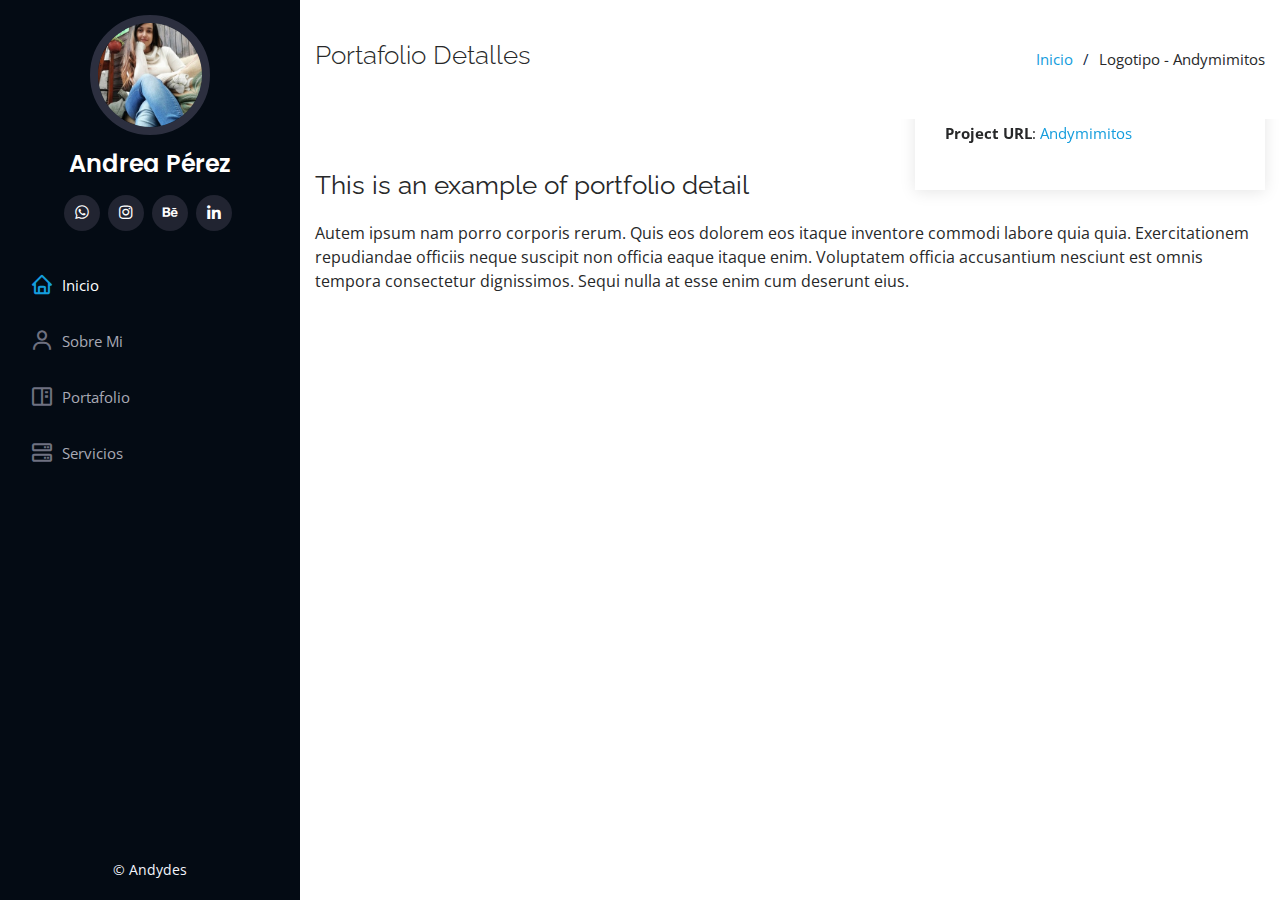
==== commit d3dae475: "Cambios portafolio" ====
--- a/portfolio-details.html
+++ b/portfolio-details.html
@@ -5,12 +5,12 @@
   <meta charset="utf-8">
   <meta content="width=device-width, initial-scale=1.0" name="viewport">
 
-  <title>Portfolio Details - iPortfolio Bootstrap Template</title>
+  <title>Andrea Pérez - Portafolio</title>
   <meta content="" name="descriptison">
   <meta content="" name="keywords">
 
   <!-- Favicons -->
-  <link href="assets/img/favicon.png" rel="icon">
+  <link href="assets/img/favi.png" rel="icon">
   <link href="assets/img/apple-touch-icon.png" rel="apple-touch-icon">
 
   <!-- Google Fonts -->
@@ -46,24 +46,21 @@
 
       <div class="profile">
         <img src="assets/img/profile-img.jpg" alt="" class="img-fluid rounded-circle">
-        <h1 class="text-light"><a href="index.html">Alex Smith</a></h1>
+        <h1 class="text-light"><a href="index.html">Andrea Pérez</a></h1>
         <div class="social-links mt-3 text-center">
-          <a href="#" class="twitter"><i class="bx bxl-twitter"></i></a>
-          <a href="#" class="facebook"><i class="bx bxl-facebook"></i></a>
-          <a href="#" class="instagram"><i class="bx bxl-instagram"></i></a>
-          <a href="#" class="google-plus"><i class="bx bxl-skype"></i></a>
-          <a href="#" class="linkedin"><i class="bx bxl-linkedin"></i></a>
+          <a href="https://wa.link/3vo570" class="whatsapp"><i class="bx bxl-whatsapp"></i></a>
+          <a href="https://www.instagram.com/colourandy/" class="instagram"><i class="bx bxl-instagram"></i></a>
+          <a href="https://www.behance.net/andydes23" class="Behance"><i class="bx bxl-behance"></i></a>
+          <a href="https://www.linkedin.com/in/andrea-perez-5092521a5/" class="linkedin"><i class="bx bxl-linkedin"></i></a>
         </div>
       </div>
 
       <nav class="nav-menu">
         <ul>
-          <li class="active"><a href="index.html"><i class="bx bx-home"></i> <span>Home</span></a></li>
-          <li><a href="#about"><i class="bx bx-user"></i> <span>About</span></a></li>
-          <li><a href="#resume"><i class="bx bx-file-blank"></i> <span>Resume</span></a></li>
-          <li><a href="#portfolio"><i class="bx bx-book-content"></i> Portfolio</a></li>
-          <li><a href="#services"><i class="bx bx-server"></i> Services</a></li>
-          <li><a href="#contact"><i class="bx bx-envelope"></i> Contact</a></li>
+          <li class="active"><a href="index.html"><i class="bx bx-home"></i> <span>Inicio</span></a></li>
+          <li><a href="#about"><i class="bx bx-user"></i> <span>Sobre Mi</span></a></li>
+          <li><a href="#portfolio"><i class="bx bx-book-content"></i> Portafolio</a></li>
+          <li><a href="#services"><i class="bx bx-server"></i> Servicios</a></li>
 
         </ul>
       </nav><!-- .nav-menu -->
@@ -79,10 +76,10 @@
       <div class="container">
 
         <div class="d-flex justify-content-between align-items-center">
-          <h2>Portfoio Details</h2>
+          <h2>Portafolio Detalles</h2>
           <ol>
-            <li><a href="index.html">Home</a></li>
-            <li>Portfoio Details</li>
+            <li><a href="index.html">Inicio</a></li>
+            <li>Logotipo - Andymimitos</li>
           </ol>
         </div>
 
@@ -96,18 +93,15 @@
         <div class="portfolio-details-container">
 
           <div class="owl-carousel portfolio-details-carousel">
-            <img src="assets/img/portfolio-details-1.jpg" class="img-fluid" alt="">
-            <img src="assets/img/portfolio-details-2.jpg" class="img-fluid" alt="">
-            <img src="assets/img/portfolio-details-3.jpg" class="img-fluid" alt="">
+            <img src="assets/img/details/andymimitos.jpg" class="img-fluid" alt="">
           </div>
 
           <div class="portfolio-info">
-            <h3>Project information</h3>
+            <h3>Información de Proyecto</h3>
             <ul>
-              <li><strong>Category</strong>: Web design</li>
-              <li><strong>Client</strong>: ASU Company</li>
-              <li><strong>Project date</strong>: 01 March, 2020</li>
-              <li><strong>Project URL</strong>: <a href="#">www.example.com</a></li>
+              <li><strong>Categoria</strong>: Diseño de logotipo</li>
+              <li><strong>Fecha de proyecto</strong>: 09 Noviembre, 2019</li>
+              <li><strong>Project URL</strong>: <a href="https://www.instagram.com/andymimitos/">Andymimitos</a></li>
             </ul>
           </div>
 
@@ -129,14 +123,14 @@
   <footer id="footer">
     <div class="container">
       <div class="copyright">
-        &copy; Copyright <strong><span>iPortfolio</span></strong>
+        &copy; Andydes <strong><span></span></strong>
       </div>
       <div class="credits">
         <!-- All the links in the footer should remain intact. -->
         <!-- You can delete the links only if you purchased the pro version. -->
         <!-- Licensing information: https://bootstrapmade.com/license/ -->
         <!-- Purchase the pro version with working PHP/AJAX contact form: https://bootstrapmade.com/iportfolio-bootstrap-portfolio-websites-template/ -->
-        Designed by <a href="https://bootstrapmade.com/">BootstrapMade</a>
+        <a href="https://bootstrapmade.com/"></a>
       </div>
     </div>
   </footer><!-- End  Footer -->
--- a/assets/css/style.css
+++ b/assets/css/style.css
@@ -211,7 +211,7 @@
 #hero {
   width: 100%;
   height: 100vh;
-  background: url("../img/hero-bg.jpg") top center;
+  background: url("../img/hero3.jpg") top center;
   background-size: cover;
 }
 
@@ -286,6 +286,17 @@
 
 .section-title {
   padding-bottom: 30px;
+}
+
+.section-thanks h2{
+  font-size: 18px;
+  font-weight: bold;
+  font-style: italic;
+  margin-bottom: 20px;
+  padding-bottom: 20px;
+  position: relative;
+  color: #040b14;
+
 }
 
 .section-title h2 {
@@ -517,7 +528,7 @@
 }
 
 .portfolio #portfolio-flters li:hover, .portfolio #portfolio-flters li.filter-active {
-  color: #149ddd;
+  color: #040b14;
 }
 
 .portfolio #portfolio-flters li:last-child {
@@ -560,7 +571,7 @@
   color: #fff;
   font-size: 28px;
   text-align: center;
-  background: rgba(20, 157, 221, 0.75);
+  background: #040b14;
   transition: 0.3s;
   width: 50%;
 }
